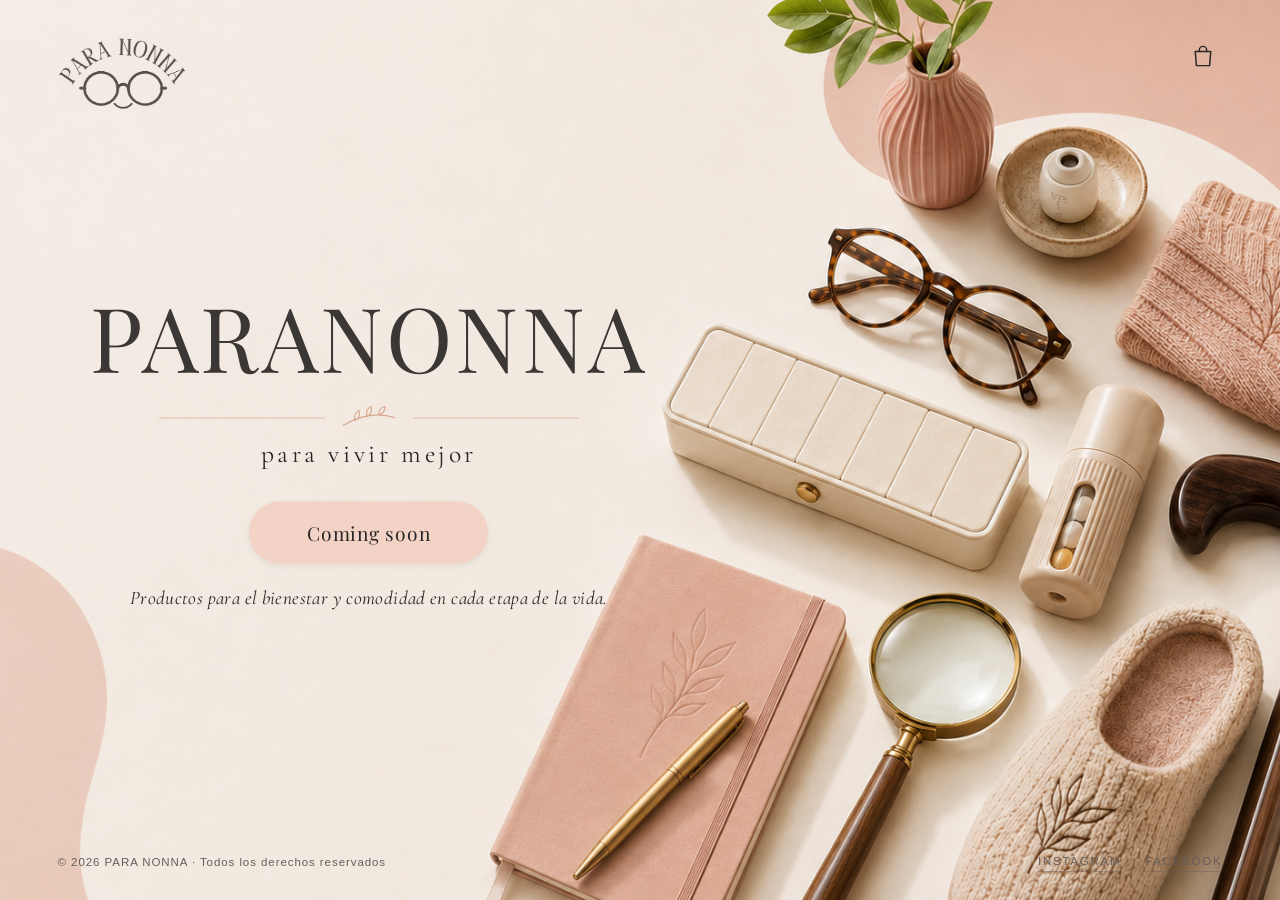
==== index.html @ 4c4b0262 "Landing coming soon de PARA NONNA Co-Authored-By: Claude Fable 5 <noreply@anthropic.com>" ====
<!doctype html>
<html lang="es">
  <head>
    <meta charset="UTF-8" />
    <meta name="viewport" content="width=device-width, initial-scale=1.0" />
    <meta
      name="description"
      content="PARA NONNA. Productos cotidianos, pensados para vivir mejor."
    />
    <title>PARA NONNA | Coming Soon</title>
    <link rel="preconnect" href="https://fonts.googleapis.com" />
    <link rel="preconnect" href="https://fonts.gstatic.com" crossorigin />
    <link
      href="https://fonts.googleapis.com/css2?family=Cormorant+Garamond:ital,wght@0,400;0,500;1,400&family=Playfair+Display:wght@400;500&display=swap"
      rel="stylesheet"
    />
    <link rel="stylesheet" href="styles.css" />
  </head>

  <body>
    <main class="hero">
      <div class="hero__background" aria-hidden="true"></div>

      <header class="topbar">
        <a class="topbar__logo" href="#" aria-label="PARA NONNA">
          <img
            src="assets/icons/para_nonna_imagotipo_header.png"
            alt="PARA NONNA"
            width="360"
            height="215"
          />
        </a>

        <button class="cart" type="button" aria-label="Bolsa de compras">
          <svg
            viewBox="0 0 24 26"
            width="22"
            height="24"
            fill="none"
            stroke="currentColor"
            stroke-width="1.6"
            stroke-linejoin="round"
            aria-hidden="true"
          >
            <path d="M3.5 8h17l-1.3 15.5h-14.4z" />
            <path d="M8 8V6.5a4 4 0 0 1 8 0V8" stroke-linecap="round" />
          </svg>
        </button>
      </header>

      <section class="hero__content" aria-labelledby="brand-name">
        <h1 id="brand-name">PARANONNA</h1>

        <div class="divider" aria-hidden="true">
          <span class="divider__line"></span>
          <svg
            class="divider__leaf"
            viewBox="0 0 60 24"
            width="60"
            height="24"
            fill="none"
            stroke="currentColor"
            stroke-width="1.2"
            stroke-linecap="round"
            aria-hidden="true"
          >
            <path d="M4 20 Q30 4 56 12" />
            <path d="M16 15 Q14 8 20 5 Q22 12 16 15z" />
            <path d="M28 11 Q26 4 32 1 Q34 8 28 11z" />
            <path d="M40 9 Q40 2 46 1 Q46 8 40 9z" />
          </svg>
          <span class="divider__line"></span>
        </div>

        <p class="tagline">para vivir mejor</p>

        <p class="coming-soon">Coming soon</p>

        <p class="subtitle">
          Productos para el bienestar y comodidad en cada etapa de la vida.
        </p>
      </section>

      <footer class="footer">
        <p class="footer__copy">
          &copy; 2026 PARA NONNA &middot; Todos los derechos reservados
        </p>

        <nav class="social-links" aria-label="Redes sociales">
          <a
            href="https://www.instagram.com/paranonna.cl/"
            target="_blank"
            rel="noreferrer"
          >
            Instagram
          </a>

          <a
            href="https://www.facebook.com/paranonna?locale=es_LA"
            target="_blank"
            rel="noreferrer"
          >
            Facebook
          </a>
        </nav>
      </footer>
    </main>
  </body>
</html>
---- styles.css ----
:root {
  --cream: #f7f2ed;
  --ink: #282524;
  --ink-soft: #665e5a;
  --rose: #d8a891;
  --rose-soft: #f2d3c6;
  --serif-display: "Playfair Display", Georgia, "Times New Roman", serif;
  --serif-text: "Cormorant Garamond", Georgia, "Times New Roman", serif;
}

* {
  box-sizing: border-box;
}

html,
body {
  min-height: 100%;
  margin: 0;
  background: var(--cream);
  color: var(--ink);
}

a {
  color: inherit;
  text-decoration: none;
}

.hero {
  position: relative;
  min-height: 100svh;
  overflow: hidden;
  isolation: isolate;
  background: var(--cream);
}

.hero__background {
  position: absolute;
  z-index: -2;
  inset: 0;
  background-image: url("assets/background/fondo-paranonna.png");
  background-position: center;
  background-repeat: no-repeat;
  background-size: cover;
  transform: scale(1.002);
}

.hero::after {
  position: absolute;
  z-index: -1;
  inset: 0;
  background: linear-gradient(
    90deg,
    rgba(247, 242, 237, 0.28) 0%,
    rgba(247, 242, 237, 0.08) 43%,
    transparent 61%
  );
  content: "";
  pointer-events: none;
}

/* ---------- Barra superior ---------- */

.topbar {
  position: absolute;
  z-index: 2;
  top: 0;
  right: 0;
  left: 0;
  display: flex;
  align-items: flex-start;
  justify-content: space-between;
  padding: clamp(20px, 3vw, 36px) clamp(24px, 4.5vw, 64px);
  color: var(--ink);
}

.topbar__logo {
  display: block;
}

.topbar__logo img {
  display: block;
  width: clamp(96px, 10vw, 140px);
  height: auto;
}

.cart {
  display: grid;
  padding: 8px;
  border: 0;
  background: none;
  color: inherit;
  cursor: pointer;
  place-items: center;
  transition: opacity 160ms ease;
}

.topbar__logo:hover,
.cart:hover {
  opacity: 0.6;
}

.topbar__logo:focus-visible,
.cart:focus-visible {
  outline: 2px solid var(--rose);
  outline-offset: 4px;
}

/* ---------- Contenido central ---------- */

.hero__content {
  position: absolute;
  top: 50%;
  left: clamp(38px, 7vw, 112px);
  display: flex;
  width: fit-content;
  max-width: min(48vw, 680px);
  flex-direction: column;
  align-items: center;
  transform: translateY(-50%);
  text-align: center;
}

h1 {
  margin: 0;
  font-family: var(--serif-display);
  font-size: clamp(3.4rem, 7vw, 6.8rem);
  font-weight: 400;
  letter-spacing: 0.045em;
  line-height: 1;
  color: #3b3735;
}

.divider {
  display: flex;
  width: min(100%, 420px);
  align-self: center;
  align-items: center;
  gap: 14px;
  margin-top: clamp(16px, 2vw, 26px);
  color: var(--rose);
}

.divider__line {
  height: 1px;
  flex: 1;
  background: currentColor;
  opacity: 0.7;
}

.divider__leaf {
  flex-shrink: 0;
}

.tagline {
  margin: clamp(4px, 0.6vw, 8px) 0 0;
  align-self: center;
  text-align: center;
  font-family: var(--serif-text);
  font-size: clamp(1.3rem, 2vw, 1.75rem);
  font-weight: 400;
  letter-spacing: 0.14em;
  color: var(--ink);
}

.coming-soon {
  margin: clamp(22px, 2.6vw, 34px) 0 0;
  align-self: center;
  padding: clamp(12px, 1.4vw, 18px) clamp(40px, 4.5vw, 62px);
  border-radius: 999px;
  background: var(--rose-soft);
  font-family: var(--serif-display);
  font-size: clamp(1.05rem, 1.5vw, 1.4rem);
  font-weight: 400;
  letter-spacing: 0.04em;
  color: var(--ink);
  box-shadow: 0 2px 6px rgba(59, 55, 53, 0.08);
  transition:
    transform 220ms cubic-bezier(0.22, 1, 0.36, 1),
    box-shadow 220ms cubic-bezier(0.22, 1, 0.36, 1);
}

.coming-soon:hover {
  transform: translateY(-5px) scale(1.04);
  box-shadow: 0 14px 26px rgba(59, 55, 53, 0.18);
}

.subtitle {
  margin: clamp(14px, 1.8vw, 22px) 0 0;
  font-family: var(--serif-text);
  font-size: clamp(1.05rem, 1.5vw, 1.35rem);
  font-style: italic;
  letter-spacing: 0.02em;
  color: var(--ink);
}

/* ---------- Footer ---------- */

.footer {
  position: absolute;
  right: 0;
  bottom: 0;
  left: 0;
  display: flex;
  align-items: center;
  justify-content: space-between;
  gap: 18px;
  padding: clamp(16px, 2.4vw, 28px) clamp(24px, 4.5vw, 64px);
  font-family: Arial, Helvetica, sans-serif;
  color: var(--ink-soft);
}

.footer__copy {
  margin: 0;
  font-size: 0.72rem;
  letter-spacing: 0.08em;
}

.social-links {
  display: flex;
  gap: 24px;
  font-size: 0.72rem;
  font-weight: 500;
  letter-spacing: 0.15em;
  text-transform: uppercase;
}

.social-links a {
  padding-block: 4px;
  border-bottom: 1px solid rgba(102, 94, 90, 0.42);
  transition:
    border-color 180ms ease,
    color 180ms ease;
}

.social-links a:hover,
.social-links a:focus-visible {
  border-color: currentColor;
  color: var(--ink);
}

.social-links a:focus-visible {
  outline: 2px solid var(--rose);
  outline-offset: 4px;
}

@media (max-width: 760px) {
  .hero__background {
    background-position: 64% bottom;
    background-size: 158% auto;
  }

  .hero::after {
    background: linear-gradient(
      180deg,
      var(--cream) 0%,
      rgba(247, 242, 237, 0.98) 35%,
      rgba(247, 242, 237, 0.62) 52%,
      transparent 70%
    );
  }

  .topbar {
    padding: 18px 20px;
  }

  .topbar__logo img {
    width: 84px;
  }

  .hero__content {
    top: clamp(96px, 16vh, 150px);
    right: 24px;
    left: 24px;
    width: auto;
    align-items: center;
    transform: none;
    text-align: center;
  }

  h1 {
    font-size: clamp(2.8rem, 13vw, 4.6rem);
    line-height: 1;
  }

  .divider {
    width: min(78%, 320px);
  }

  .footer {
    flex-direction: column-reverse;
    gap: 10px;
    padding: 16px 24px 18px;
    text-align: center;
    color: #4f4946;
  }
}

@media (max-height: 620px) and (orientation: landscape) {
  .hero__content {
    top: 45%;
  }

  h1 {
    font-size: clamp(2.8rem, 6.5vw, 5rem);
  }
}

@media (prefers-reduced-motion: no-preference) {
  .hero__content {
    animation: reveal 900ms cubic-bezier(0.22, 1, 0.36, 1) both;
  }

  @keyframes reveal {
    from {
      opacity: 0;
      transform: translateY(calc(-50% + 14px));
    }

    to {
      opacity: 1;
      transform: translateY(-50%);
    }
  }

  @media (max-width: 760px) {
    @keyframes reveal {
      from {
        opacity: 0;
        transform: translateY(14px);
      }

      to {
        opacity: 1;
        transform: translateY(0);
      }
    }
  }
}
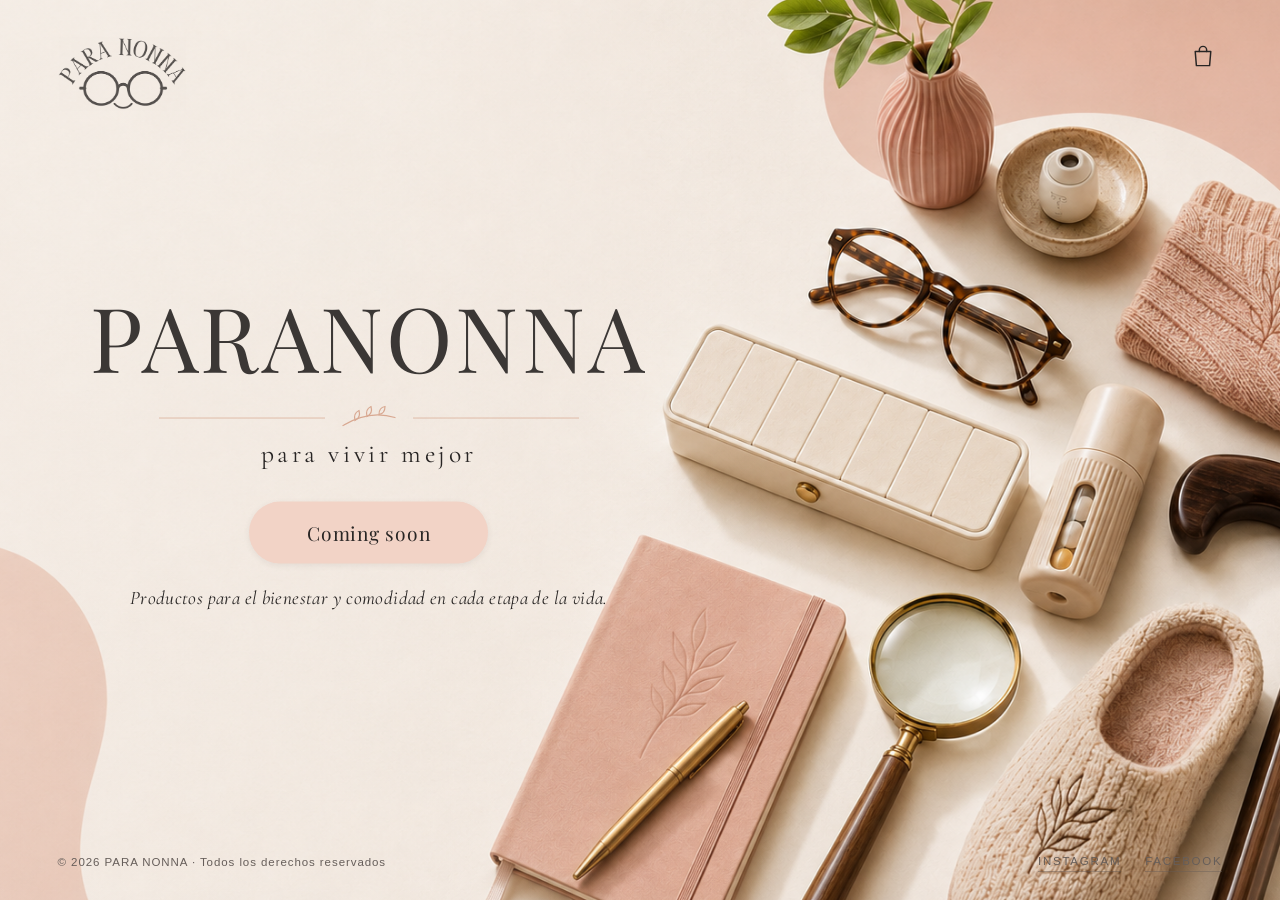
==== commit ce0a92e0: "Seguridad y mejoras: CSP, fuentes auto-alojadas, favicon y Open Graph - Meta CSP estricta (default-s" ====
--- a/index.html
+++ b/index.html
@@ -7,12 +7,46 @@
       name="description"
       content="PARA NONNA. Productos cotidianos, pensados para vivir mejor."
     />
+    <meta
+      http-equiv="Content-Security-Policy"
+      content="default-src 'self'; base-uri 'none'; form-action 'none'"
+    />
+    <meta name="referrer" content="no-referrer" />
     <title>PARA NONNA | Coming Soon</title>
-    <link rel="preconnect" href="https://fonts.googleapis.com" />
-    <link rel="preconnect" href="https://fonts.gstatic.com" crossorigin />
+
+    <link rel="canonical" href="https://paranonna.cl/" />
+    <link rel="icon" type="image/svg+xml" href="assets/icons/favicon.svg" />
+    <link rel="icon" type="image/png" sizes="512x512" href="assets/icons/favicon-512.png" />
+    <link rel="apple-touch-icon" href="assets/icons/favicon-512.png" />
+
+    <meta property="og:type" content="website" />
+    <meta property="og:site_name" content="PARA NONNA" />
+    <meta property="og:title" content="PARA NONNA | Coming Soon" />
+    <meta
+      property="og:description"
+      content="Productos para el bienestar y comodidad en cada etapa de la vida."
+    />
+    <meta property="og:url" content="https://paranonna.cl/" />
+    <meta
+      property="og:image"
+      content="https://paranonna.cl/assets/icons/para_nonna_imagotipo.png"
+    />
+    <meta property="og:locale" content="es_CL" />
+    <meta name="twitter:card" content="summary" />
+
     <link
-      href="https://fonts.googleapis.com/css2?family=Cormorant+Garamond:ital,wght@0,400;0,500;1,400&family=Playfair+Display:wght@400;500&display=swap"
-      rel="stylesheet"
+      rel="preload"
+      href="assets/fonts/playfair-display.woff2"
+      as="font"
+      type="font/woff2"
+      crossorigin
+    />
+    <link
+      rel="preload"
+      href="assets/fonts/cormorant-garamond.woff2"
+      as="font"
+      type="font/woff2"
+      crossorigin
     />
     <link rel="stylesheet" href="styles.css" />
   </head>
--- a/styles.css
+++ b/styles.css
@@ -1,3 +1,27 @@
+@font-face {
+  font-family: "Playfair Display";
+  font-style: normal;
+  font-weight: 400 500;
+  font-display: swap;
+  src: url("assets/fonts/playfair-display.woff2") format("woff2");
+}
+
+@font-face {
+  font-family: "Cormorant Garamond";
+  font-style: normal;
+  font-weight: 400 500;
+  font-display: swap;
+  src: url("assets/fonts/cormorant-garamond.woff2") format("woff2");
+}
+
+@font-face {
+  font-family: "Cormorant Garamond";
+  font-style: italic;
+  font-weight: 400;
+  font-display: swap;
+  src: url("assets/fonts/cormorant-garamond-italic.woff2") format("woff2");
+}
+
 :root {
   --cream: #f7f2ed;
   --ink: #282524;
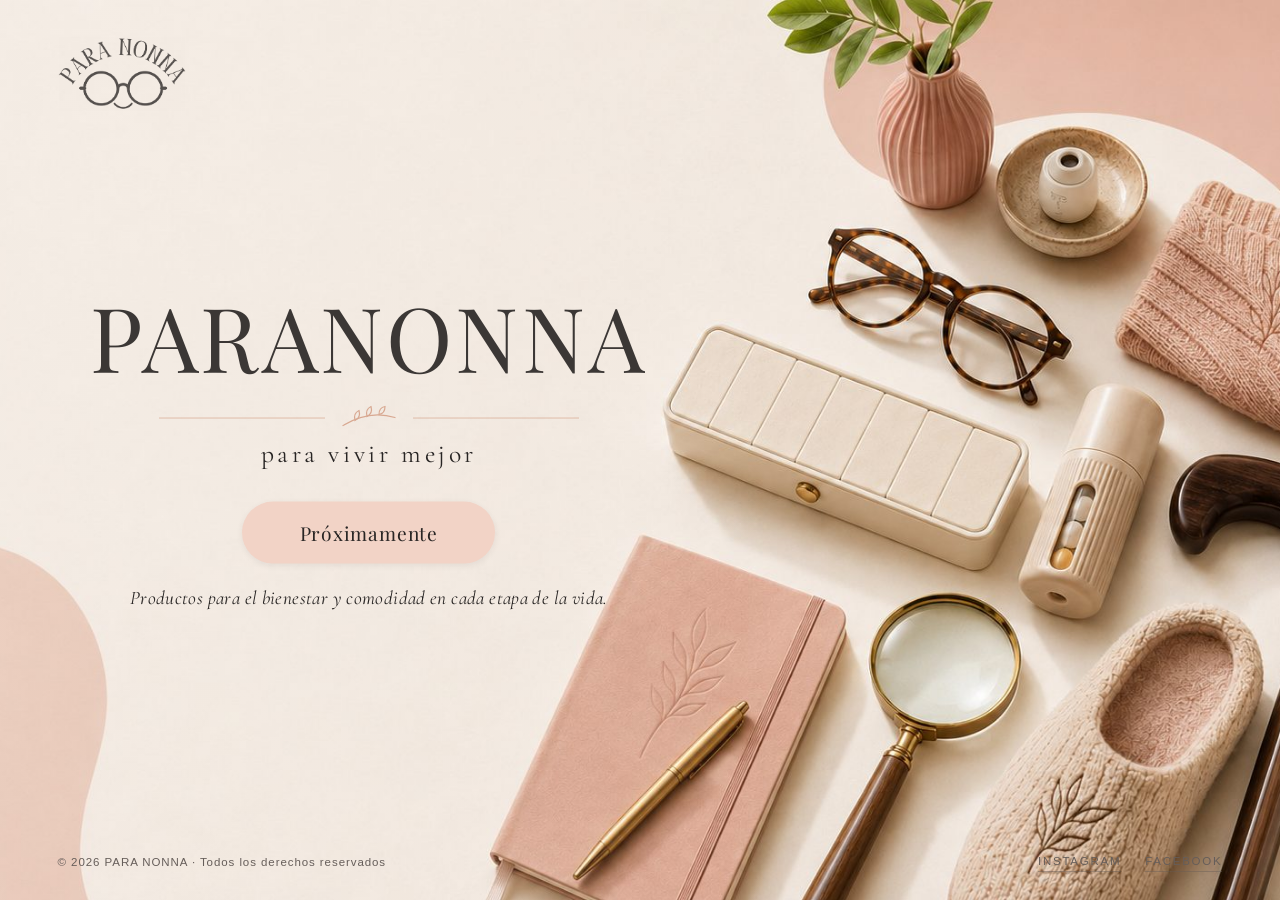
==== commit 4858bfbf: "Quita boton de carrito y cambia Coming soon por Proximamente El boton del carrito vuelve cuando exis" ====
--- a/index.html
+++ b/index.html
@@ -12,7 +12,7 @@
       content="default-src 'self'; base-uri 'none'; form-action 'none'"
     />
     <meta name="referrer" content="no-referrer" />
-    <title>PARA NONNA | Coming Soon</title>
+    <title>PARA NONNA | Próximamente</title>
 
     <link rel="canonical" href="https://paranonna.cl/" />
     <link rel="icon" type="image/svg+xml" href="assets/icons/favicon.svg" />
@@ -21,7 +21,7 @@
 
     <meta property="og:type" content="website" />
     <meta property="og:site_name" content="PARA NONNA" />
-    <meta property="og:title" content="PARA NONNA | Coming Soon" />
+    <meta property="og:title" content="PARA NONNA | Próximamente" />
     <meta
       property="og:description"
       content="Productos para el bienestar y comodidad en cada etapa de la vida."
@@ -64,22 +64,6 @@
             height="215"
           />
         </a>
-
-        <button class="cart" type="button" aria-label="Bolsa de compras">
-          <svg
-            viewBox="0 0 24 26"
-            width="22"
-            height="24"
-            fill="none"
-            stroke="currentColor"
-            stroke-width="1.6"
-            stroke-linejoin="round"
-            aria-hidden="true"
-          >
-            <path d="M3.5 8h17l-1.3 15.5h-14.4z" />
-            <path d="M8 8V6.5a4 4 0 0 1 8 0V8" stroke-linecap="round" />
-          </svg>
-        </button>
       </header>
 
       <section class="hero__content" aria-labelledby="brand-name">
@@ -108,7 +92,7 @@
 
         <p class="tagline">para vivir mejor</p>
 
-        <p class="coming-soon">Coming soon</p>
+        <p class="coming-soon">Próximamente</p>
 
         <p class="subtitle">
           Productos para el bienestar y comodidad en cada etapa de la vida.
--- a/styles.css
+++ b/styles.css
@@ -61,7 +61,7 @@
   position: absolute;
   z-index: -2;
   inset: 0;
-  background-image: url("assets/background/fondo-paranonna.png");
+  background-image: url("assets/background/fondo-paranonna.jpg");
   background-position: center;
   background-repeat: no-repeat;
   background-size: cover;
@@ -107,24 +107,11 @@
   height: auto;
 }
 
-.cart {
-  display: grid;
-  padding: 8px;
-  border: 0;
-  background: none;
-  color: inherit;
-  cursor: pointer;
-  place-items: center;
-  transition: opacity 160ms ease;
-}
-
-.topbar__logo:hover,
-.cart:hover {
+.topbar__logo:hover {
   opacity: 0.6;
 }
 
-.topbar__logo:focus-visible,
-.cart:focus-visible {
+.topbar__logo:focus-visible {
   outline: 2px solid var(--rose);
   outline-offset: 4px;
 }
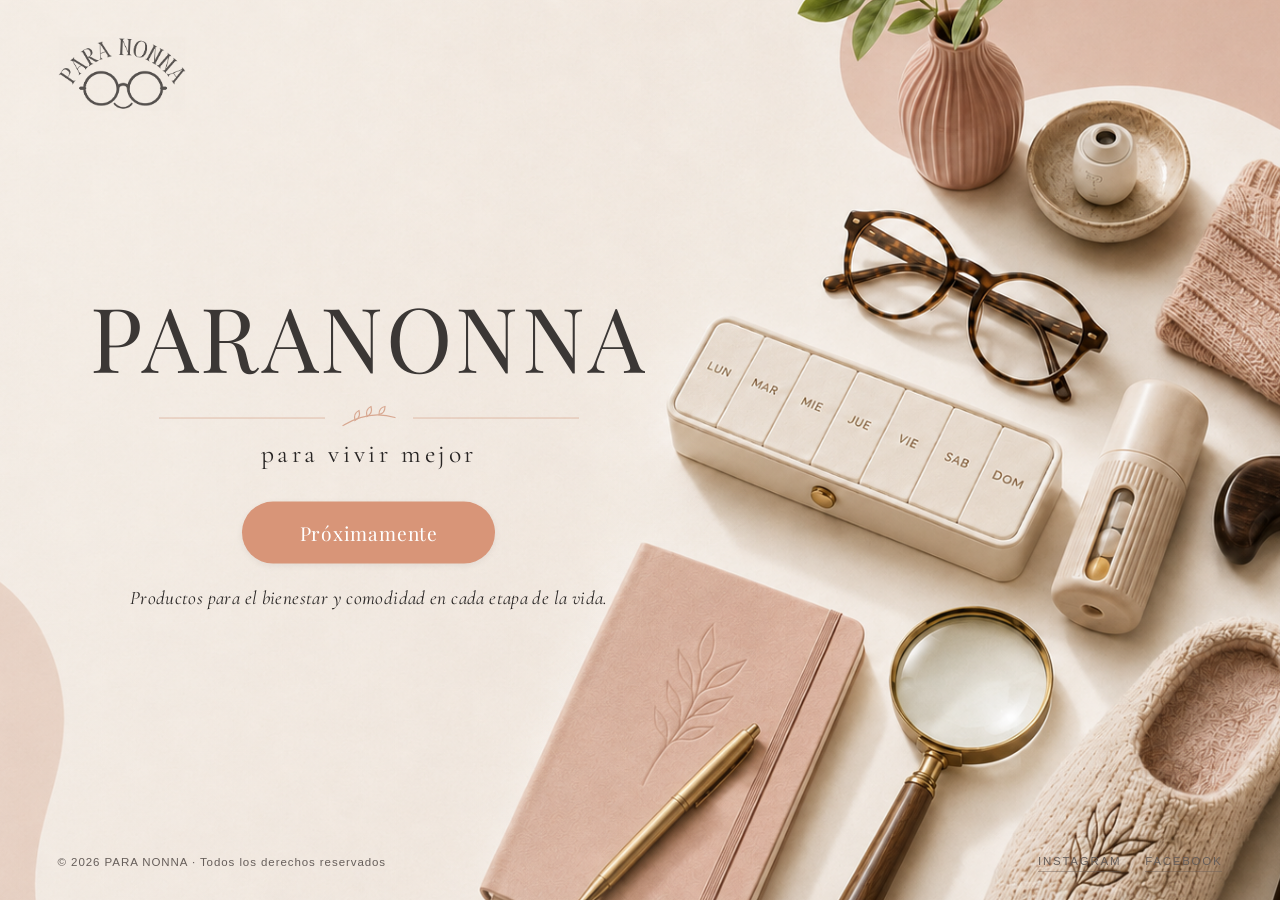
==== commit 13b4867f: "Agrega imagen OG y meta tags para social preview en paranonna.cl Co-Authored-By: Claude Fable 5 <nor" ====
--- a/index.html
+++ b/index.html
@@ -21,18 +21,19 @@
 
     <meta property="og:type" content="website" />
     <meta property="og:site_name" content="PARA NONNA" />
-    <meta property="og:title" content="PARA NONNA | Próximamente" />
+    <meta property="og:title" content="Para Nonna — Para vivir mejor" />
     <meta
       property="og:description"
       content="Productos para el bienestar y comodidad en cada etapa de la vida."
     />
     <meta property="og:url" content="https://paranonna.cl/" />
-    <meta
-      property="og:image"
-      content="https://paranonna.cl/assets/icons/para_nonna_imagotipo.png"
-    />
+    <meta property="og:image" content="https://paranonna.cl/assets/og-image.jpg" />
+    <meta property="og:image:width" content="2280" />
+    <meta property="og:image:height" content="1326" />
     <meta property="og:locale" content="es_CL" />
-    <meta name="twitter:card" content="summary" />
+    <meta name="twitter:card" content="summary_large_image" />
+    <meta name="twitter:title" content="Para Nonna — Para vivir mejor" />
+    <meta name="twitter:image" content="https://paranonna.cl/assets/og-image.jpg" />
 
     <link
       rel="preload"
--- a/styles.css
+++ b/styles.css
@@ -178,12 +178,12 @@
   align-self: center;
   padding: clamp(12px, 1.4vw, 18px) clamp(40px, 4.5vw, 62px);
   border-radius: 999px;
-  background: var(--rose-soft);
+  background: #d89578;
   font-family: var(--serif-display);
   font-size: clamp(1.05rem, 1.5vw, 1.4rem);
   font-weight: 400;
   letter-spacing: 0.04em;
-  color: var(--ink);
+  color: #ffffff;
   box-shadow: 0 2px 6px rgba(59, 55, 53, 0.08);
   transition:
     transform 220ms cubic-bezier(0.22, 1, 0.36, 1),
@@ -256,18 +256,25 @@
 
 @media (max-width: 760px) {
   .hero__background {
-    background-position: 64% bottom;
-    background-size: 158% auto;
+    background-image: url("assets/background/background_mobile.jpg");
+    background-position: center bottom;
+    background-size: cover;
   }
 
   .hero::after {
-    background: linear-gradient(
-      180deg,
-      var(--cream) 0%,
-      rgba(247, 242, 237, 0.98) 35%,
-      rgba(247, 242, 237, 0.62) 52%,
-      transparent 70%
-    );
+    background:
+      linear-gradient(
+        180deg,
+        rgba(247, 242, 237, 0.7) 0%,
+        rgba(247, 242, 237, 0.45) 38%,
+        transparent 56%
+      ),
+      linear-gradient(
+        0deg,
+        rgba(247, 242, 237, 0.94) 0%,
+        rgba(247, 242, 237, 0.55) 11%,
+        transparent 24%
+      );
   }
 
   .topbar {
@@ -279,17 +286,18 @@
   }
 
   .hero__content {
-    top: clamp(96px, 16vh, 150px);
+    top: clamp(72px, 11vh, 110px);
     right: 24px;
     left: 24px;
     width: auto;
+    max-width: none;
     align-items: center;
     transform: none;
     text-align: center;
   }
 
   h1 {
-    font-size: clamp(2.8rem, 13vw, 4.6rem);
+    font-size: clamp(2.2rem, 11vw, 4.2rem);
     line-height: 1;
   }
 
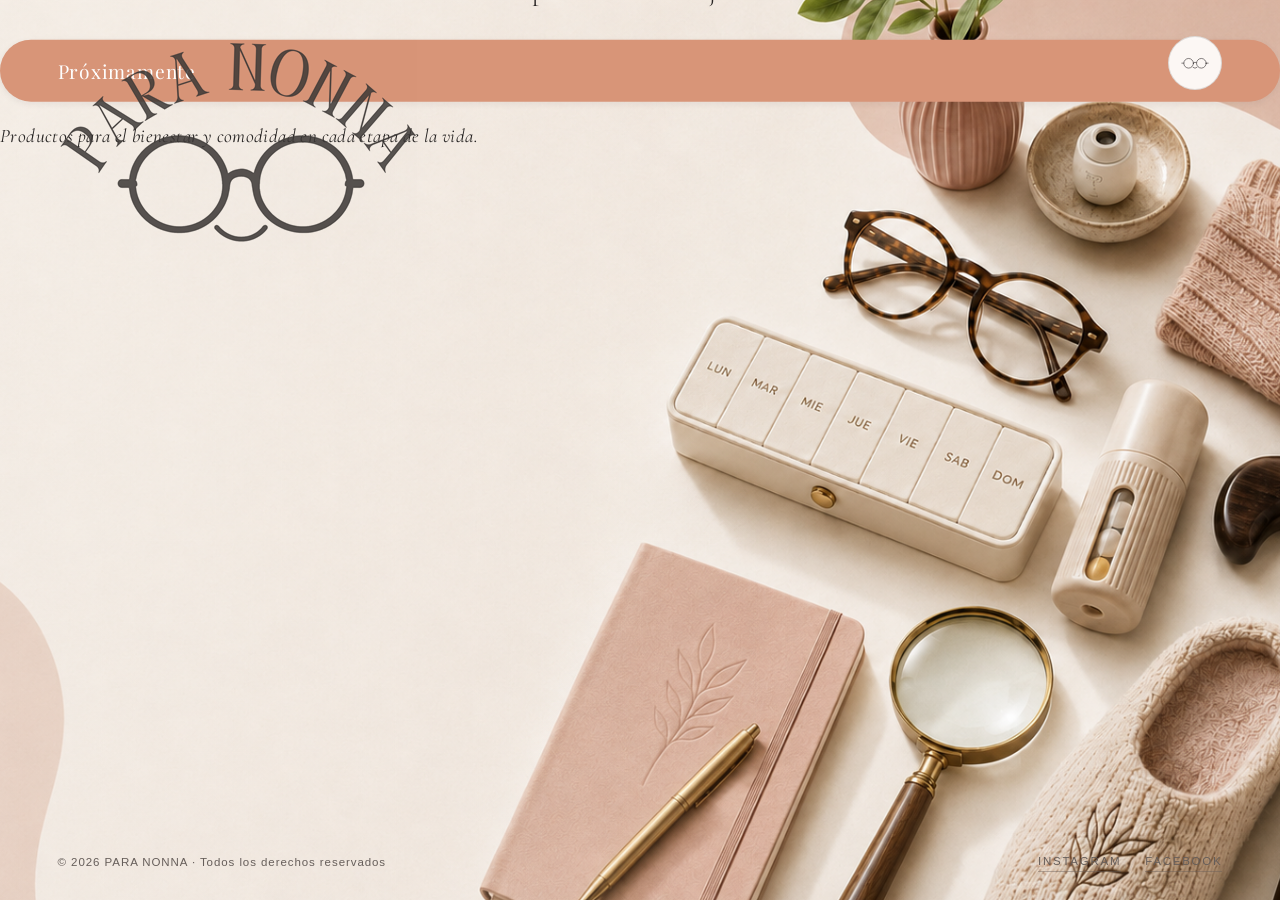
==== commit d276f3c5: "Add topbar menu button and panel with interactive functionality" ====
--- a/index.html
+++ b/index.html
@@ -65,6 +65,37 @@
             height="215"
           />
         </a>
+
+        <button
+          type="button"
+          class="topbar__menu-button nonna-icon"
+          aria-label="Abrir menú"
+          aria-controls="topbar-menu"
+          aria-expanded="false"
+        >
+          <svg viewBox="0 0 240 120" aria-hidden="true">
+            <circle cx="75" cy="62" r="34" class="glasses" />
+            <circle cx="165" cy="62" r="34" class="glasses" />
+            <path d="M109 58 Q120 50 131 58" class="glasses" />
+            <path d="M41 61 H27 M199 61 H213" class="glasses" />
+            <path d="M106 91 Q120 104 134 91" class="glasses" />
+            <path
+              d="M145 64 Q165 78 185 64"
+              class="wink"
+            />
+          </svg>
+        </button>
+
+        <div
+          id="topbar-menu"
+          class="topbar__menu-panel"
+          data-open="false"
+          aria-hidden="true"
+        >
+          <a href="https://www.instagram.com/paranonna.cl/" target="_blank" rel="noreferrer">Instagram</a>
+          <a href="https://www.facebook.com/paranonna?locale=es_LA" target="_blank" rel="noreferrer">Facebook</a>
+          <a href="#brand-name">Inicio</a>
+        </div>
       </header>
 
       <section class="hero__content" aria-labelledby="brand-name">
@@ -124,5 +155,46 @@
         </nav>
       </footer>
     </main>
+
+    <script>
+      const menuButton = document.querySelector('.topbar__menu-button');
+      const menuPanel = document.getElementById('topbar-menu');
+      let hasWinkedHover = false;
+
+      function resetWink() {
+        menuButton.classList.remove('nonna-icon--winking');
+      }
+
+      function triggerWink() {
+        menuButton.classList.add('nonna-icon--winking');
+        window.setTimeout(resetWink, 450);
+      }
+
+      function setMenuState(open) {
+        menuPanel.setAttribute('data-open', open ? 'true' : 'false');
+        menuPanel.setAttribute('aria-hidden', open ? 'false' : 'true');
+        menuButton.setAttribute('aria-expanded', open ? 'true' : 'false');
+      }
+
+      function toggleMenu() {
+        const isOpen = menuPanel.getAttribute('data-open') === 'true';
+        setMenuState(!isOpen);
+      }
+
+      if (menuButton && menuPanel) {
+        menuButton.addEventListener('click', (event) => {
+          event.preventDefault();
+          triggerWink();
+          window.setTimeout(toggleMenu, 450);
+        });
+
+        menuButton.addEventListener('pointerenter', () => {
+          if (!hasWinkedHover) {
+            hasWinkedHover = true;
+            triggerWink();
+          }
+        });
+      }
+    </script>
   </body>
 </html>
--- a/styles.css
+++ b/styles.css
@@ -101,54 +101,121 @@
   display: block;
 }
 
-.topbar__logo img {
-  display: block;
-  width: clamp(96px, 10vw, 140px);
-  height: auto;
-}
-
-.topbar__logo:hover {
-  opacity: 0.6;
-}
-
-.topbar__logo:focus-visible {
-  outline: 2px solid var(--rose);
-  outline-offset: 4px;
-}
-
-/* ---------- Contenido central ---------- */
-
-.hero__content {
-  position: absolute;
-  top: 50%;
-  left: clamp(38px, 7vw, 112px);
-  display: flex;
-  width: fit-content;
-  max-width: min(48vw, 680px);
-  flex-direction: column;
-  align-items: center;
-  transform: translateY(-50%);
-  text-align: center;
-}
-
-h1 {
-  margin: 0;
-  font-family: var(--serif-display);
-  font-size: clamp(3.4rem, 7vw, 6.8rem);
-  font-weight: 400;
-  letter-spacing: 0.045em;
-  line-height: 1;
-  color: #3b3735;
-}
-
-.divider {
-  display: flex;
-  width: min(100%, 420px);
-  align-self: center;
-  align-items: center;
-  gap: 14px;
-  margin-top: clamp(16px, 2vw, 26px);
-  color: var(--rose);
+  .topbar__menu-button {
+    display: inline-flex;
+    align-items: center;
+    justify-content: center;
+    width: 54px;
+    height: 54px;
+    padding: 0;
+    border: 1px solid rgba(59, 55, 53, 0.16);
+    border-radius: 999px;
+    background: rgba(255, 255, 255, 0.92);
+    color: var(--ink);
+    cursor: pointer;
+    transition: transform 180ms ease, background-color 180ms ease, border-color 180ms ease, box-shadow 180ms ease;
+  }
+
+  .topbar__menu-button:hover,
+  .topbar__menu-button:focus-visible {
+    transform: scale(1.04);
+    border-color: var(--rose);
+    box-shadow: 0 12px 24px rgba(102, 94, 90, 0.12);
+  }
+
+  .topbar__menu-button:focus-visible {
+    outline: 2px solid var(--rose);
+    outline-offset: 4px;
+  }
+
+  .topbar__menu-button svg {
+    width: 34px;
+    height: 34px;
+    overflow: visible;
+  }
+
+  .topbar__menu-panel {
+    position: absolute;
+    top: calc(100% + 12px);
+    right: clamp(24px, 4.5vw, 64px);
+    display: grid;
+    gap: 14px;
+    padding: 16px 18px;
+    min-width: 210px;
+    background: rgba(255, 255, 255, 0.96);
+    border: 1px solid rgba(59, 55, 53, 0.12);
+    border-radius: 20px;
+    box-shadow: 0 18px 32px rgba(59, 55, 53, 0.12);
+    opacity: 0;
+    pointer-events: none;
+    transform: translateY(-8px);
+    transition: opacity 220ms ease, transform 220ms ease;
+  }
+
+  .topbar__menu-panel[data-open="true"] {
+    opacity: 1;
+    pointer-events: auto;
+    transform: translateY(0);
+  }
+
+  .topbar__menu-panel a {
+    color: var(--ink);
+    font-family: var(--serif-text);
+    font-size: 0.95rem;
+    text-decoration: none;
+    letter-spacing: 0.08em;
+  }
+
+  .topbar__menu-panel a:hover,
+  .topbar__menu-panel a:focus-visible {
+    color: var(--rose);
+  }
+
+  .topbar__logo:hover {
+    opacity: 0.6;
+  }
+
+  .nonna-icon .glasses,
+  .nonna-icon .wink {
+    fill: none;
+    stroke: currentColor;
+    stroke-width: 4;
+    stroke-linecap: round;
+    stroke-linejoin: round;
+  }
+
+  .nonna-icon .wink {
+    opacity: 0;
+    transform-box: fill-box;
+    transform-origin: center;
+    transform: scaleX(0.4);
+  }
+
+  .nonna-icon--winking .wink {
+    animation: nonna-wink 450ms ease-in-out;
+  }
+
+  @keyframes nonna-wink {
+    0%,
+    100% {
+      opacity: 0;
+      transform: scaleX(0.4);
+    }
+
+    30%,
+    70% {
+      opacity: 1;
+      transform: scaleX(1);
+    }
+  }
+
+  @media (prefers-reduced-motion: reduce) {
+    .nonna-icon--winking .wink {
+      animation: none;
+      opacity: 1;
+      transform: none;
+    }
+  }
 }
 
 .divider__line {
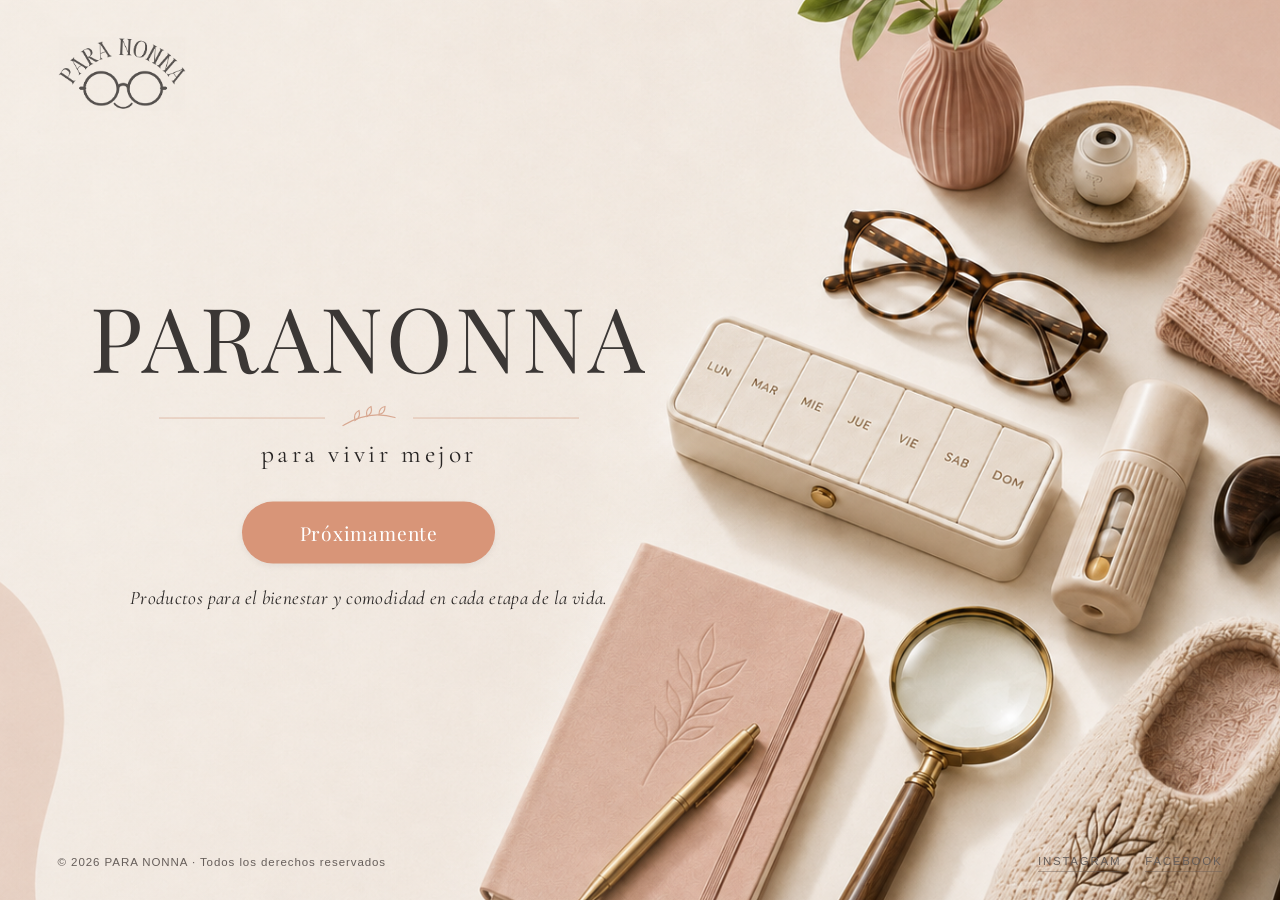
==== commit 3a7940dd: "Revert "Add topbar menu button and panel with interactive functionality" This reverts commit d276f3c" ====
--- a/index.html
+++ b/index.html
@@ -65,37 +65,6 @@
             height="215"
           />
         </a>
-
-        <button
-          type="button"
-          class="topbar__menu-button nonna-icon"
-          aria-label="Abrir menú"
-          aria-controls="topbar-menu"
-          aria-expanded="false"
-        >
-          <svg viewBox="0 0 240 120" aria-hidden="true">
-            <circle cx="75" cy="62" r="34" class="glasses" />
-            <circle cx="165" cy="62" r="34" class="glasses" />
-            <path d="M109 58 Q120 50 131 58" class="glasses" />
-            <path d="M41 61 H27 M199 61 H213" class="glasses" />
-            <path d="M106 91 Q120 104 134 91" class="glasses" />
-            <path
-              d="M145 64 Q165 78 185 64"
-              class="wink"
-            />
-          </svg>
-        </button>
-
-        <div
-          id="topbar-menu"
-          class="topbar__menu-panel"
-          data-open="false"
-          aria-hidden="true"
-        >
-          <a href="https://www.instagram.com/paranonna.cl/" target="_blank" rel="noreferrer">Instagram</a>
-          <a href="https://www.facebook.com/paranonna?locale=es_LA" target="_blank" rel="noreferrer">Facebook</a>
-          <a href="#brand-name">Inicio</a>
-        </div>
       </header>
 
       <section class="hero__content" aria-labelledby="brand-name">
@@ -155,46 +124,5 @@
         </nav>
       </footer>
     </main>
-
-    <script>
-      const menuButton = document.querySelector('.topbar__menu-button');
-      const menuPanel = document.getElementById('topbar-menu');
-      let hasWinkedHover = false;
-
-      function resetWink() {
-        menuButton.classList.remove('nonna-icon--winking');
-      }
-
-      function triggerWink() {
-        menuButton.classList.add('nonna-icon--winking');
-        window.setTimeout(resetWink, 450);
-      }
-
-      function setMenuState(open) {
-        menuPanel.setAttribute('data-open', open ? 'true' : 'false');
-        menuPanel.setAttribute('aria-hidden', open ? 'false' : 'true');
-        menuButton.setAttribute('aria-expanded', open ? 'true' : 'false');
-      }
-
-      function toggleMenu() {
-        const isOpen = menuPanel.getAttribute('data-open') === 'true';
-        setMenuState(!isOpen);
-      }
-
-      if (menuButton && menuPanel) {
-        menuButton.addEventListener('click', (event) => {
-          event.preventDefault();
-          triggerWink();
-          window.setTimeout(toggleMenu, 450);
-        });
-
-        menuButton.addEventListener('pointerenter', () => {
-          if (!hasWinkedHover) {
-            hasWinkedHover = true;
-            triggerWink();
-          }
-        });
-      }
-    </script>
   </body>
 </html>
--- a/styles.css
+++ b/styles.css
@@ -101,121 +101,54 @@
   display: block;
 }
 
-  .topbar__menu-button {
-    display: inline-flex;
-    align-items: center;
-    justify-content: center;
-    width: 54px;
-    height: 54px;
-    padding: 0;
-    border: 1px solid rgba(59, 55, 53, 0.16);
-    border-radius: 999px;
-    background: rgba(255, 255, 255, 0.92);
-    color: var(--ink);
-    cursor: pointer;
-    transition: transform 180ms ease, background-color 180ms ease, border-color 180ms ease, box-shadow 180ms ease;
-  }
-
-  .topbar__menu-button:hover,
-  .topbar__menu-button:focus-visible {
-    transform: scale(1.04);
-    border-color: var(--rose);
-    box-shadow: 0 12px 24px rgba(102, 94, 90, 0.12);
-  }
-
-  .topbar__menu-button:focus-visible {
-    outline: 2px solid var(--rose);
-    outline-offset: 4px;
-  }
-
-  .topbar__menu-button svg {
-    width: 34px;
-    height: 34px;
-    overflow: visible;
-  }
-
-  .topbar__menu-panel {
-    position: absolute;
-    top: calc(100% + 12px);
-    right: clamp(24px, 4.5vw, 64px);
-    display: grid;
-    gap: 14px;
-    padding: 16px 18px;
-    min-width: 210px;
-    background: rgba(255, 255, 255, 0.96);
-    border: 1px solid rgba(59, 55, 53, 0.12);
-    border-radius: 20px;
-    box-shadow: 0 18px 32px rgba(59, 55, 53, 0.12);
-    opacity: 0;
-    pointer-events: none;
-    transform: translateY(-8px);
-    transition: opacity 220ms ease, transform 220ms ease;
-  }
-
-  .topbar__menu-panel[data-open="true"] {
-    opacity: 1;
-    pointer-events: auto;
-    transform: translateY(0);
-  }
-
-  .topbar__menu-panel a {
-    color: var(--ink);
-    font-family: var(--serif-text);
-    font-size: 0.95rem;
-    text-decoration: none;
-    letter-spacing: 0.08em;
-  }
-
-  .topbar__menu-panel a:hover,
-  .topbar__menu-panel a:focus-visible {
-    color: var(--rose);
-  }
-
-  .topbar__logo:hover {
-    opacity: 0.6;
-  }
-
-  .nonna-icon .glasses,
-  .nonna-icon .wink {
-    fill: none;
-    stroke: currentColor;
-    stroke-width: 4;
-    stroke-linecap: round;
-    stroke-linejoin: round;
-  }
-
-  .nonna-icon .wink {
-    opacity: 0;
-    transform-box: fill-box;
-    transform-origin: center;
-    transform: scaleX(0.4);
-  }
-
-  .nonna-icon--winking .wink {
-    animation: nonna-wink 450ms ease-in-out;
-  }
-
-  @keyframes nonna-wink {
-    0%,
-    100% {
-      opacity: 0;
-      transform: scaleX(0.4);
-    }
-
-    30%,
-    70% {
-      opacity: 1;
-      transform: scaleX(1);
-    }
-  }
-
-  @media (prefers-reduced-motion: reduce) {
-    .nonna-icon--winking .wink {
-      animation: none;
-      opacity: 1;
-      transform: none;
-    }
-  }
+.topbar__logo img {
+  display: block;
+  width: clamp(96px, 10vw, 140px);
+  height: auto;
+}
+
+.topbar__logo:hover {
+  opacity: 0.6;
+}
+
+.topbar__logo:focus-visible {
+  outline: 2px solid var(--rose);
+  outline-offset: 4px;
+}
+
+/* ---------- Contenido central ---------- */
+
+.hero__content {
+  position: absolute;
+  top: 50%;
+  left: clamp(38px, 7vw, 112px);
+  display: flex;
+  width: fit-content;
+  max-width: min(48vw, 680px);
+  flex-direction: column;
+  align-items: center;
+  transform: translateY(-50%);
+  text-align: center;
+}
+
+h1 {
+  margin: 0;
+  font-family: var(--serif-display);
+  font-size: clamp(3.4rem, 7vw, 6.8rem);
+  font-weight: 400;
+  letter-spacing: 0.045em;
+  line-height: 1;
+  color: #3b3735;
+}
+
+.divider {
+  display: flex;
+  width: min(100%, 420px);
+  align-self: center;
+  align-items: center;
+  gap: 14px;
+  margin-top: clamp(16px, 2vw, 26px);
+  color: var(--rose);
 }
 
 .divider__line {
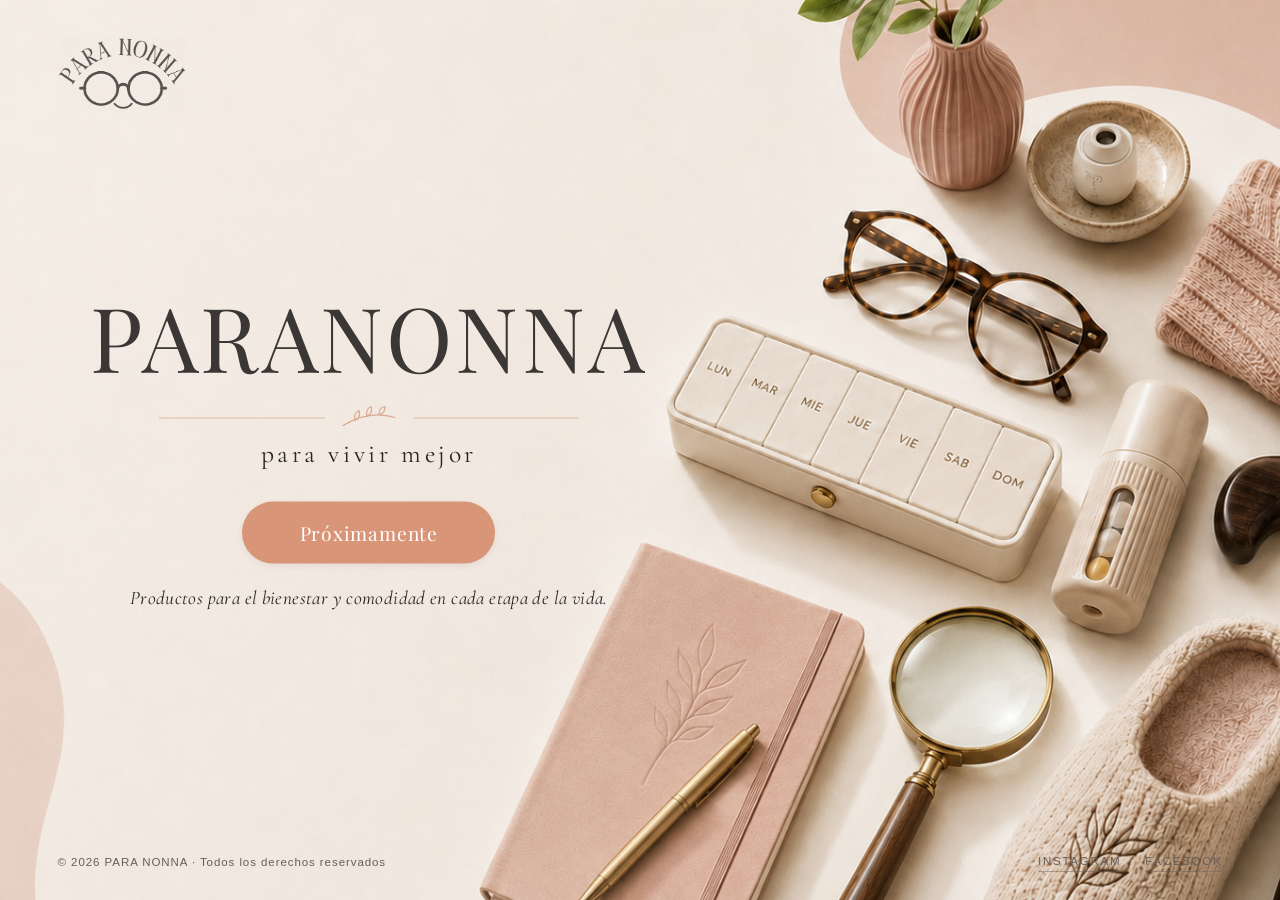
==== commit 4bf53a73: "Agrega guiño del logo al hacer clic en el header El lente derecho se cierra brevemente con un arco S" ====
--- a/index.html
+++ b/index.html
@@ -64,6 +64,9 @@
             width="360"
             height="215"
           />
+          <svg class="logo-wink" viewBox="0 0 360 215" aria-hidden="true">
+            <path class="logo-wink__lid" d="M222 148 Q244 166 266 148" />
+          </svg>
         </a>
       </header>
 
@@ -124,5 +127,7 @@
         </nav>
       </footer>
     </main>
+
+    <script src="script.js" defer></script>
   </body>
 </html>
--- a/styles.css
+++ b/styles.css
@@ -355,3 +355,52 @@
     }
   }
 }
+
+/* ---------- Guiño del logo ---------- */
+
+.topbar__logo {
+  position: relative;
+}
+
+.logo-wink {
+  position: absolute;
+  inset: 0;
+  width: 100%;
+  height: 100%;
+  pointer-events: none;
+}
+
+.logo-wink__lid {
+  fill: none;
+  stroke: #3b3735;
+  stroke-width: 8;
+  stroke-linecap: round;
+  opacity: 0;
+  transform-box: fill-box;
+  transform-origin: center;
+}
+
+.topbar__logo.is-winking .logo-wink__lid {
+  animation: logo-wink 600ms ease-in-out;
+}
+
+@keyframes logo-wink {
+  0%,
+  100% {
+    opacity: 0;
+    transform: scaleY(0.3);
+  }
+
+  25%,
+  75% {
+    opacity: 1;
+    transform: scaleY(1);
+  }
+}
+
+@media (prefers-reduced-motion: reduce) {
+  .topbar__logo.is-winking .logo-wink__lid {
+    animation: none;
+    opacity: 1;
+  }
+}
